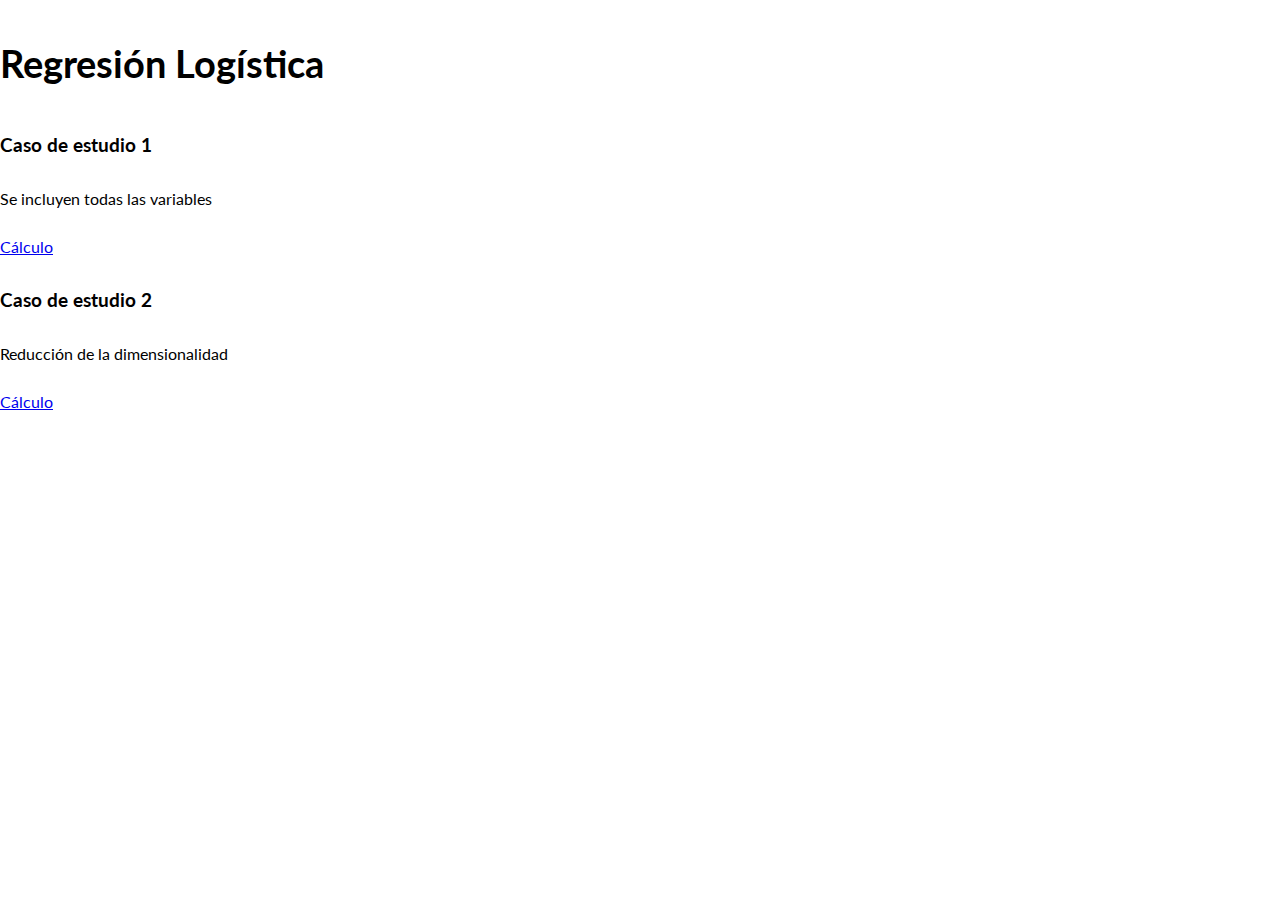
==== index.html @ 89a45cac "inicio de estilos de pagina principal" ====
<!DOCTYPE html>

<html lang="es">
	<head>
		<meta charset="UTF-8">
		<meta name="viewport" content="width=device-width, initial-scale=1.0">
		<meta http-equiv="X-UA-Compatible" content="ie=edge">
		<title>Regresión Logística</title>
		<link href="https://fonts.googleapis.com/css2?family=Lato:wght@300;400;700;900&display=swap" rel="stylesheet">
		<link rel="stylesheet" href="css/normalize.css">
		<link rel="stylesheet" href="css/styles.css">
	</head>

	<body>
		<header class="site-header">
			<h1>Regresión Logística</h1>
		</header>

		<main>
			<h3>Caso de estudio 1</h3>
			<p>Se incluyen todas las variables</p>
			<a href="#">Cálculo</a>

			<h3>Caso de estudio 2</h3>
			<p>Reducción de la dimensionalidad</p>
			<a href="#">Cálculo</a>
		</main>
	</body>
</html>
---- css/styles.css ----
html {
    box-sizing: border-box; /* 1 */
    font-size: 62.5%;
}

*, *:before, *:after {
    box-sizing: inherit;
}

body {
    font-family: 'Lato', sans-serif;
    font-size: 1.6rem;
    line-height: 2;
}

/** Estilos globales **/
h1 {
    font-size: 3.8rem;
}

h2 {
    font-size: 3.4rem;
}

h3 {
    font-size: 3 rem;
}

h4 {
    font-size: 2.6rem;
}


/** Utilidades **/

/** Header **/
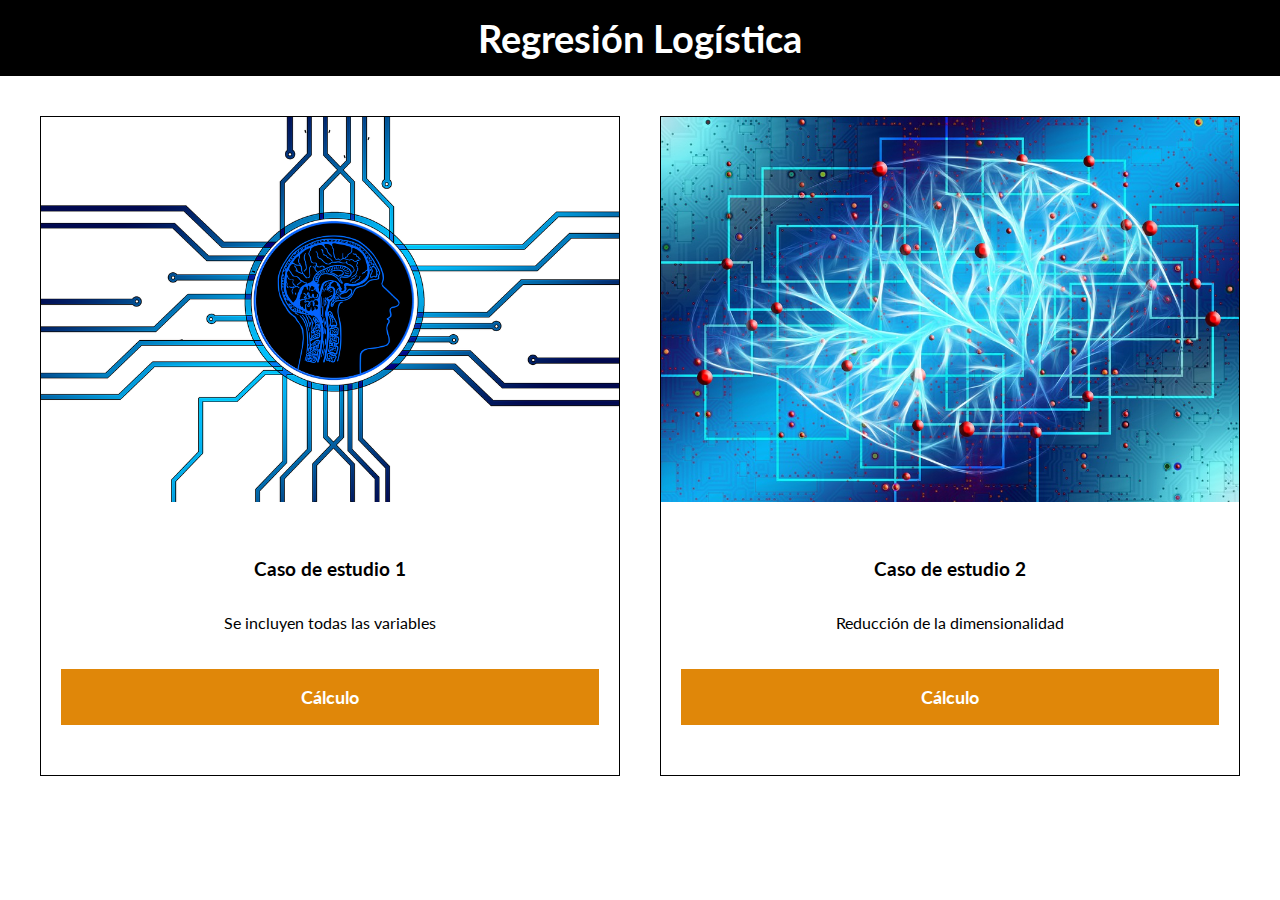
==== commit 22b2dd7a: "pagina principal terminada" ====
--- a/index.html
+++ b/index.html
@@ -13,17 +13,31 @@
 
 	<body>
 		<header class="site-header">
-			<h1>Regresión Logística</h1>
+			<h1 class="centrar-texto">Regresión Logística</h1>
 		</header>
 
-		<main>
-			<h3>Caso de estudio 1</h3>
-			<p>Se incluyen todas las variables</p>
-			<a href="#">Cálculo</a>
+		<main class="contenedor seccion">
+			<div class="contenedor-eleccion">
+				<div class="eleccion">
+					<img src="img/min.png" alt="">
+					<div class="contenido-eleccion">
+						<h3 class="centrar-texto">Caso de estudio 1</h3>
+						<p class="centrar-texto">Se incluyen todas las variables</p>
+					
+						<a href="#" class="boton boton-amarillo d-block">Cálculo</a>
+					</div>	
+				</div>
 
-			<h3>Caso de estudio 2</h3>
-			<p>Reducción de la dimensionalidad</p>
-			<a href="#">Cálculo</a>
+				<div class="eleccion">
+					<img src="img/min2.jpg" alt="">
+					<div class="contenido-eleccion">
+						<h3 class="centrar-texto">Caso de estudio 2</h3>
+						<p class="centrar-texto">Reducción de la dimensionalidad</p>
+					
+						<a href="#" class="boton boton-amarillo d-block">Cálculo</a>
+					</div>	
+				</div>
+			</div>
 		</main>
 	</body>
 </html>--- a/css/styles.css
+++ b/css/styles.css
@@ -11,6 +11,11 @@
     font-family: 'Lato', sans-serif;
     font-size: 1.6rem;
     line-height: 2;
+}
+
+.contenedor {
+	margin: 0 auto 0 auto;
+	max-width: 120rem;
 }
 
 /** Estilos globales **/
@@ -30,7 +35,65 @@
     font-size: 2.6rem;
 }
 
+img {
+	max-width: 100%;
+}
 
 /** Utilidades **/
+.seccion {
+    margin-top: 4rem;
+    margin-bottom: 2rem;
+}
+
+.centrar-texto {
+	text-align: center;
+}
+
+.d-block {
+	display: block !important;
+}
+
+/** Botones **/
+.boton {
+	color: #fff;
+	font-weight: 700;
+	text-decoration: none;
+	font-size: 1.8rem;
+	padding: 1rem 3rem;
+	margin: 3rem 0;
+	display: inline-block;
+	text-align: center;
+}
+
+.boton-amarillo {
+	background-color: #E08709;
+}
+
 
 /** Header **/
+.site-header {
+    background-color: #000;
+    margin: 0;
+    max-width: 100%;
+}
+
+.site-header h1 {
+    color: #fff;
+    margin: 0;
+}
+
+/** Elección de cálculo **/
+.contenedor-eleccion {
+    display: flex;
+    justify-content: space-between;
+}
+
+.eleccion {
+    flex-basis: calc(50% - 2rem);
+    border: 1px solid #000;
+    background-color: #fff;
+}
+
+.contenido-eleccion {
+    padding: 2rem;
+}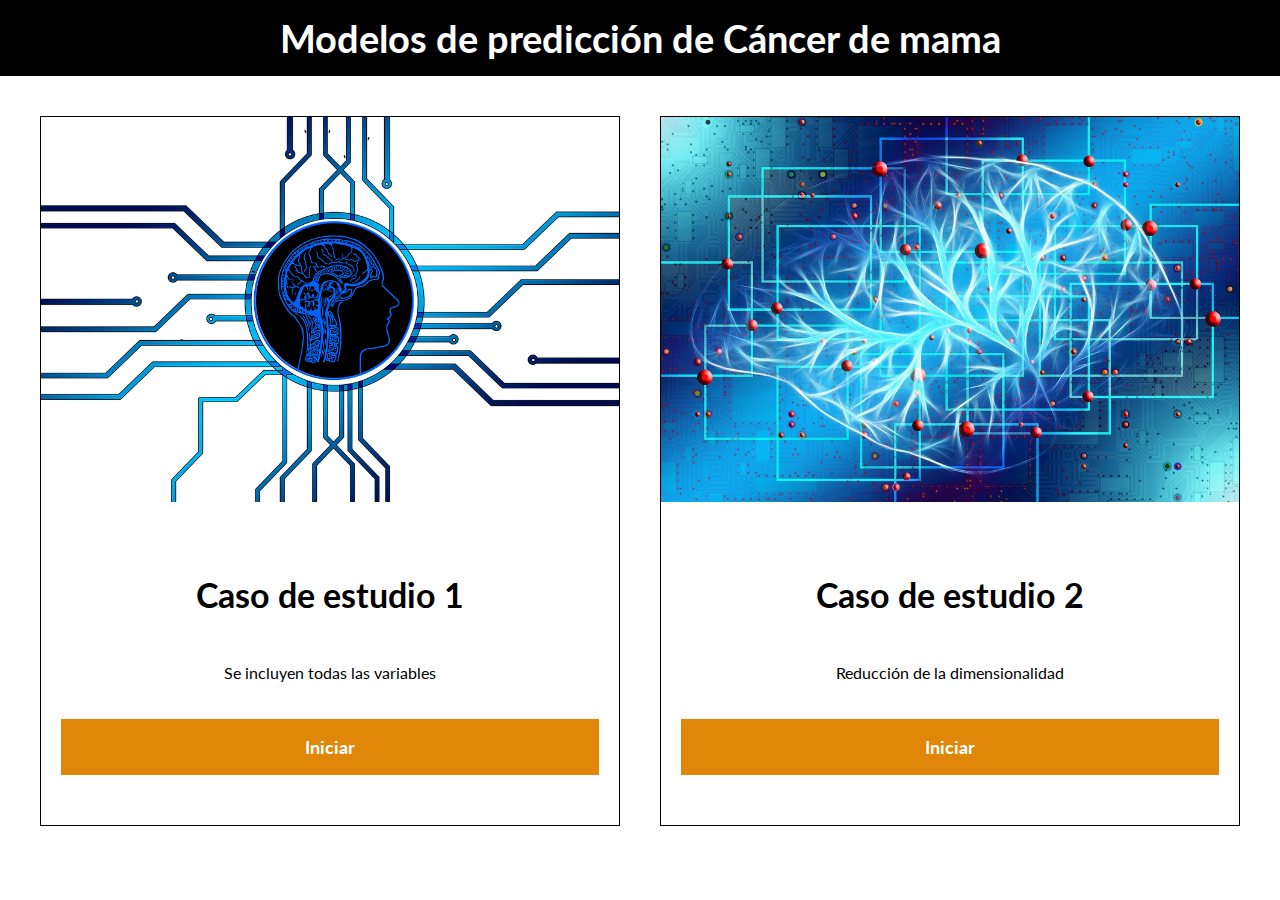
==== commit 20442c21: "correccion de nombres y de salida" ====
--- a/index.html
+++ b/index.html
@@ -5,15 +5,16 @@
 		<meta charset="UTF-8">
 		<meta name="viewport" content="width=device-width, initial-scale=1.0">
 		<meta http-equiv="X-UA-Compatible" content="ie=edge">
-		<title>Regresión Logística</title>
+		<title>Inicio</title>
 		<link href="https://fonts.googleapis.com/css2?family=Lato:wght@300;400;700;900&display=swap" rel="stylesheet">
 		<link rel="stylesheet" href="css/normalize.css">
 		<link rel="stylesheet" href="css/styles.css">
+		<link rel="stylesheet" href="css/responsive.css">
 	</head>
 
 	<body>
 		<header class="site-header">
-			<h1 class="centrar-texto">Regresión Logística</h1>
+			<h1 class="centrar-texto">Modelos de predicción de Cáncer de mama</h1>
 		</header>
 
 		<main class="contenedor seccion">
@@ -21,20 +22,20 @@
 				<div class="eleccion">
 					<img src="img/min.png" alt="">
 					<div class="contenido-eleccion">
-						<h3 class="centrar-texto">Caso de estudio 1</h3>
+						<h2 class="centrar-texto">Caso de estudio 1</h2>
 						<p class="centrar-texto">Se incluyen todas las variables</p>
 					
-						<a href="#" class="boton boton-amarillo d-block">Cálculo</a>
+						<a href="modelo1.html" class="boton boton-amarillo d-block">Iniciar</a>
 					</div>	
 				</div>
 
 				<div class="eleccion">
 					<img src="img/min2.jpg" alt="">
 					<div class="contenido-eleccion">
-						<h3 class="centrar-texto">Caso de estudio 2</h3>
+						<h2 class="centrar-texto">Caso de estudio 2</h2>
 						<p class="centrar-texto">Reducción de la dimensionalidad</p>
 					
-						<a href="#" class="boton boton-amarillo d-block">Cálculo</a>
+						<a href="modelo2.html" class="boton boton-amarillo d-block">Iniciar</a>
 					</div>	
 				</div>
 			</div>
